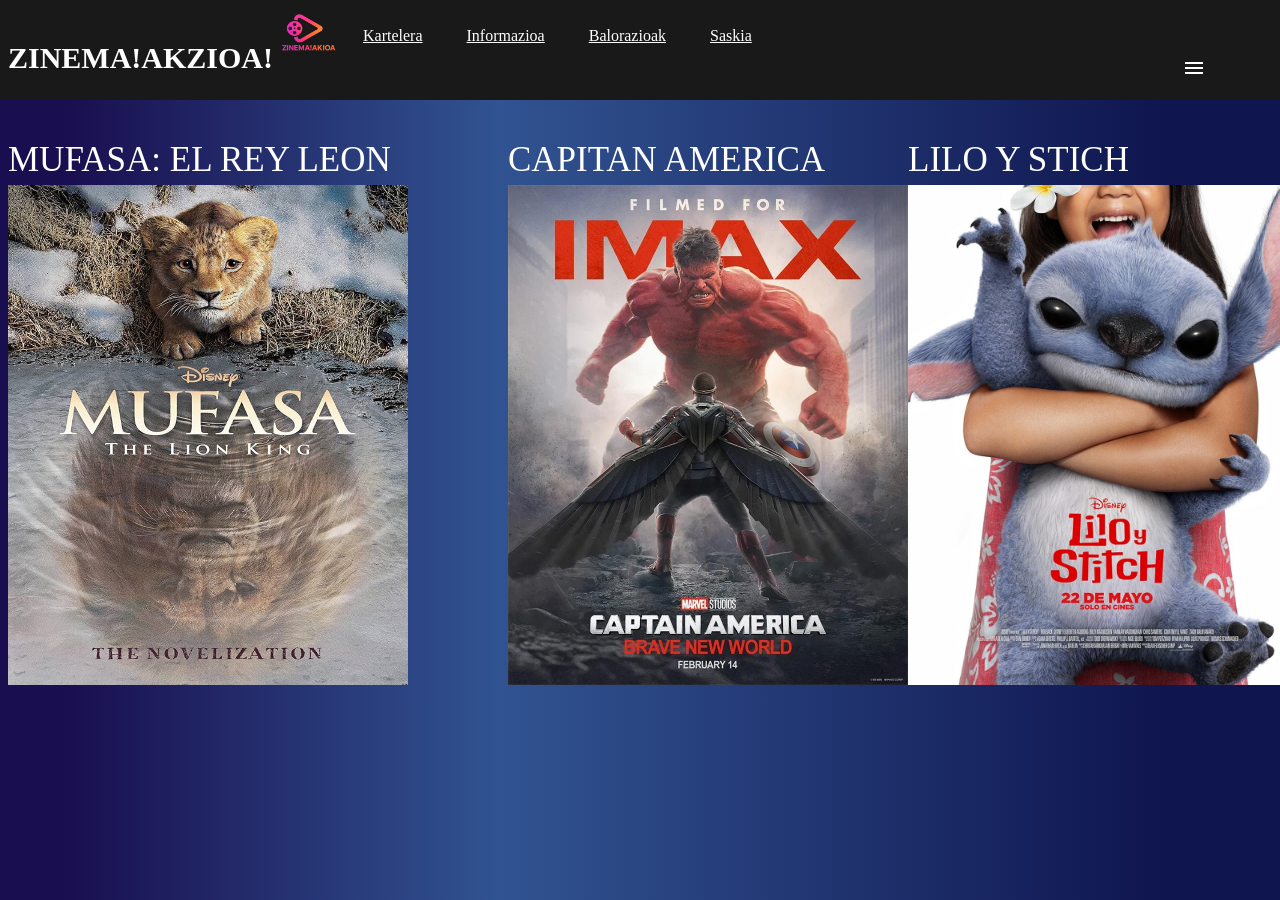
==== orriNagusia.html @ 47eb6862 "first commit iker" ====
<!DOCTYPE html>
<html lang="eu">
    <meta charset="utf-8">
    <head>
        <title>ZINEMA!AKZIOA!</title>
        <meta name="viewport" content="width=device-width, initial-scale=1.0">
        <meta name="description" content="Hau zinema baterako webgunea da.">
        <meta name="author" content="Iker Moreno Morillo">
        <link rel="stylesheet" href="orriNagusia.css">
    </head>
    <body>
        <header>
            <nav>
            <div class="logoa">
                <h1>ZINEMA!AKZIOA!<img src="../img/logo.png" alt="logoa"></h1>   
            </div>
            <div class="menua">
                <a>Kartelera</a>
                <a>Informazioa</a>
                <a>Balorazioak</a>
                <a>Saskia</a>
            </div>
            </nav>
            <button class="hamburguesa-menua"><span class="material-symbols-outlined">menu</span> 
            <link rel="stylesheet"href="https://fonts.googleapis.com/css2?family=Material+Symbols+Outlined:opsz,wght,FILL,GRAD@20..48,100..700,0..1,-50..200" />
            </button>
        </header>
        <main>
            <div class="mufasa">
            <a> MUFASA: EL REY LEON</a>
            <img src="../img/mufasa.png">
            </div>
            <div class="camerica">
            <a> CAPITAN AMERICA</a>
            <img src="../img/camerica.jpg"> 
            </div>
            <div class="lilo">
            <a> LILO Y STICH</a>
            <img src="../img/liloystitch.jpg">
            </div>
        </main>

    </body>
    <footer>

    </footer>
</html>
---- orriNagusia.css ----
/*Orrialde nagusiaren CSS-a hasi*/
body{
    background: #190e4f;
    background: linear-gradient(90deg, rgba(25, 14, 79, 1) 5%, rgba(49, 83, 145, 1) 39%, rgba(15, 21, 79, 1) 91%);
}
nav{
    background-color: rgb(26, 25, 25);
    display: flex;
    align-items: center;
}
header {
  margin-top: -35px;
  margin-left: -10px;
  margin-right: -10px;
}
.logoa{
    margin-left: 10px;
    font-size: 20px;
    font-family: 'Times New Roman', Times, serif;
    color: white;
}
.logoa img{
    width: 70px;height: 70px;
}
.menua a{
    color: white;
    font-family: 'Times New Roman', Times, serif;
    margin: 20px;
    text-decoration: underline;
}
.material-symbols-outlined{
     font-variation-settings:
        'FILL' 0,
        'wght' 400,
        'GRAD' 0,
        'opsz' 24
}
.hamburguesa-menua{
    border: none;
    background-color: rgb(26, 25, 25);
    color: white;
    float: right;
    margin-top: -45px;
    margin-right: 70px;
}
main{
    display: flex;
    margin-top: 40px;
}
.mufasa img{
    width: 400px; height: 500px;
    margin-top: 5px;
}
.mufasa a{
    font-family: 'Times New Roman', Times, serif;
    font-size: 35px;
    color: white;
    display: flex;   
}
.camerica img{
    margin-top: 5px;
    width: 400px; height: 500px;
    margin-left: 100px;
}
.camerica a{
    font-family: 'Times New Roman', Times, serif;
    font-size: 35px;
    color: white;
    width: 400px; height: 500px;
    margin-left: 100px;
    }
.lilo img{
    width: 400px; height: 500px;
    margin-top: 5px;
    margin-right: 90px;
    }
.lilo a{
    font-family: 'Times New Roman', Times, serif;
    font-size: 35px;
    color: white;
    width: 400px; height: 500px;
    margin-right: 90px;
    }
/*Orrialde nagusiaren css-a bukatu*/
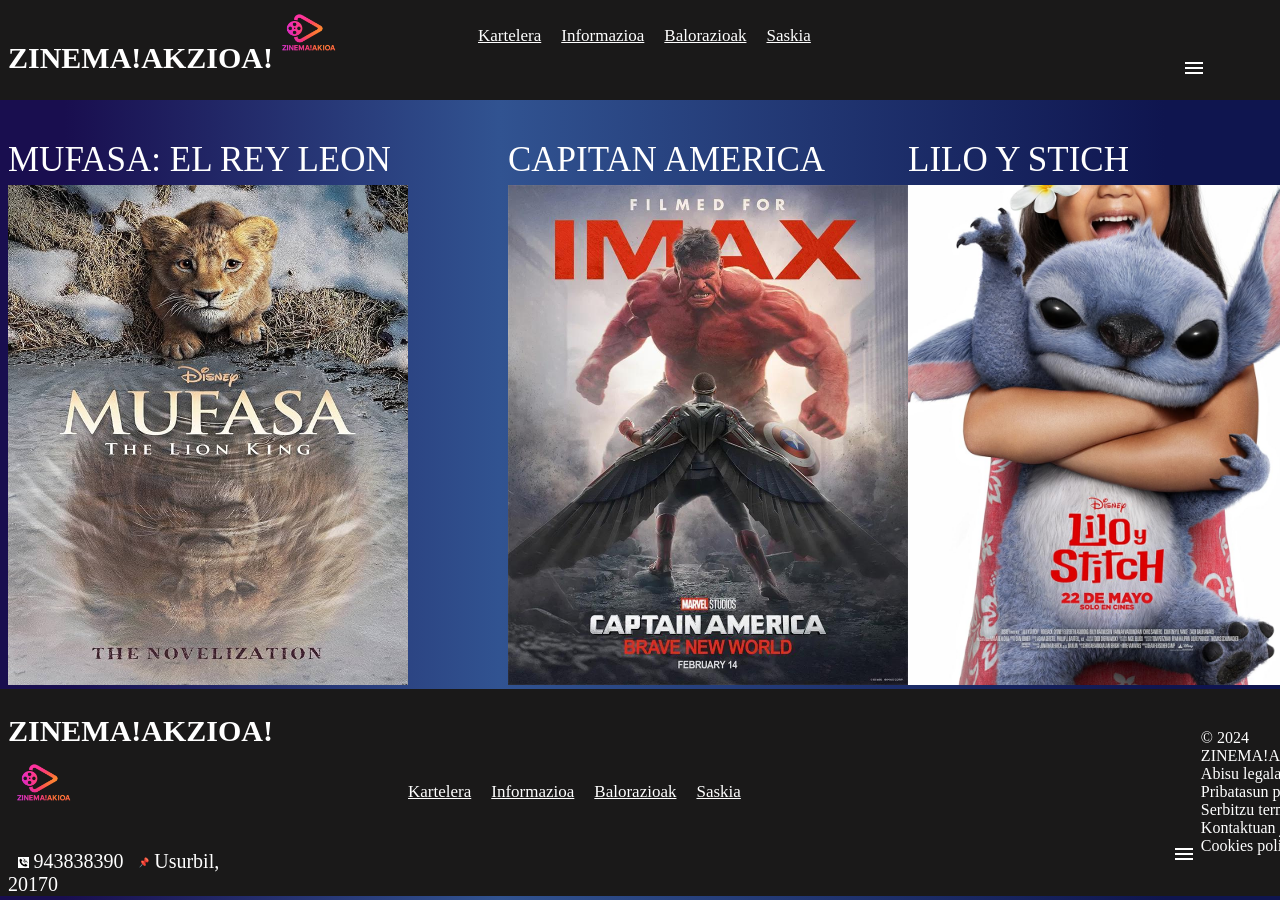
==== commit 379e426f: "2nd commit iker" ====
--- a/orriNagusia.html
+++ b/orriNagusia.html
@@ -15,10 +15,10 @@
                 <h1>ZINEMA!AKZIOA!<img src="../img/logo.png" alt="logoa"></h1>   
             </div>
             <div class="menua">
-                <a>Kartelera</a>
-                <a>Informazioa</a>
-                <a>Balorazioak</a>
-                <a>Saskia</a>
+                <a href="#Kartelera">Kartelera</a>
+                <a href="#Informazioa">Informazioa</a>
+                <a href="#Balorazioak">Balorazioak</a>
+                <a href="#Saskia">Saskia</a>
             </div>
             </nav>
             <button class="hamburguesa-menua"><span class="material-symbols-outlined">menu</span> 
@@ -42,6 +42,34 @@
 
     </body>
     <footer>
+         <nav class="footernav">
+            <div class="logoa">
+                <h1>ZINEMA!AKZIOA!<img src="../img/logo.png" alt="logoa"></h1>   
+                <img src="../img/tlf.jpg"alt="Kontaktua">
+                <a>943838390</a>
+                <img src="../img/kokapena.png"alt="Kontaktua">
+                <a>Usurbil, 20170</a>
+            </div>
+            <div class="menua">
+                <a href="#Kartelera">Kartelera</a>
+                <a href="#Informazioa">Informazioa</a>
+                <a href="#Balorazioak">Balorazioak</a>
+                <a href="#Saskia">Saskia</a>
+            </div>
+            <div class="legala">
+            <ul>
+                <li>© 2024 ZINEMA!AKZIOA!</li>
+                <li>Abisu legalak.</li>
+                <li>Pribatasun politika</li>
+                <li>Serbitzu terminoak</li>
+                <li>Kontaktuan jarri</li>
+                <li>Cookies politika.</li>
+            </ul>
+            </div>
+        </nav>
 
+        <button class="hamburguesa-menua"><span class="material-symbols-outlined">menu</span> 
+            <link rel="stylesheet"href="https://fonts.googleapis.com/css2?family=Material+Symbols+Outlined:opsz,wght,FILL,GRAD@20..48,100..700,0..1,-50..200" />
+        </button>
     </footer>
 </html>
--- a/orriNagusia.css
+++ b/orriNagusia.css
@@ -22,10 +22,13 @@
 .logoa img{
     width: 70px;height: 70px;
 }
+.menua{
+    margin-left: 135px;
+}
 .menua a{
     color: white;
     font-family: 'Times New Roman', Times, serif;
-    margin: 20px;
+    margin-right: 20px;
     text-decoration: underline;
 }
 .material-symbols-outlined{
@@ -80,5 +83,29 @@
     color: white;
     width: 400px; height: 500px;
     margin-right: 90px;
-    }
+}
+.footernav{
+    margin-bottom: -10px;
+    margin-right: -10px;
+    margin-left: -10px;
+    display: flex;
+}
+.footernav>div>img{
+    width: 4%;
+    height: 4%;
+    margin-left: 10px;
+}
+.menua{
+    display: flex;
+    margin-right:400px; 
+    font-size: 17px;
+}
+.legala li{
+    font-family: 'Times New Roman', Times, serif;
+    color: white;
+    list-style: none;
+    margin-right: 10px;
+    display: flex;
+}
+
 /*Orrialde nagusiaren css-a bukatu*/
